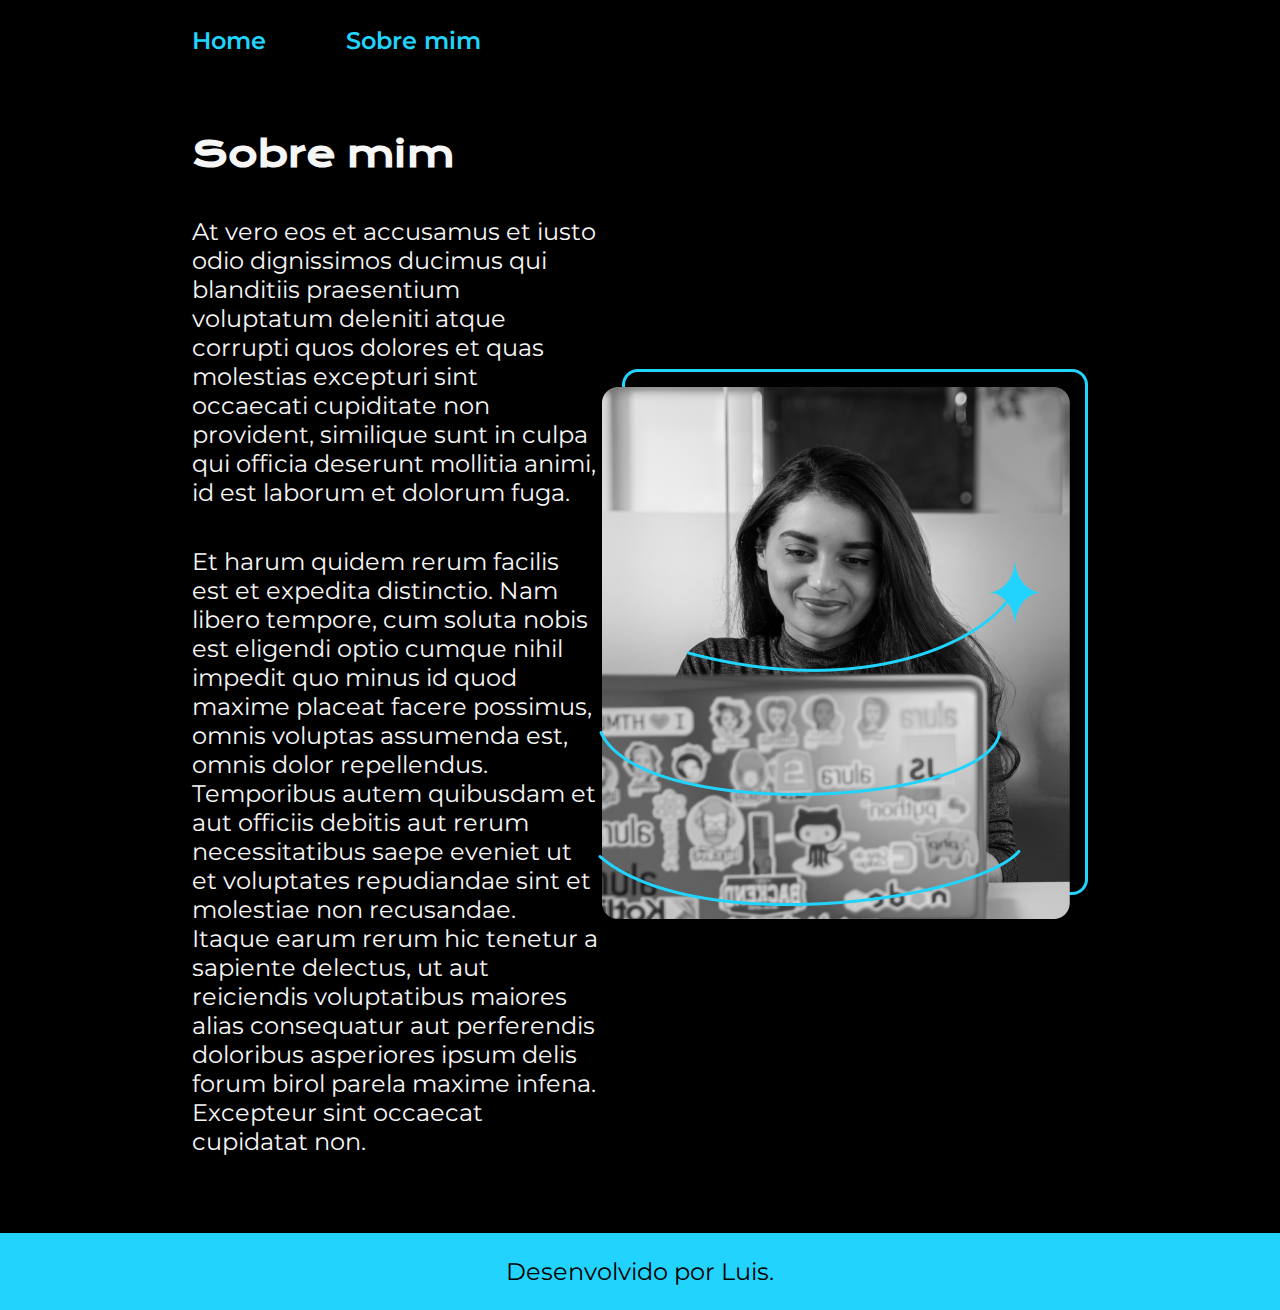
==== about.html @ 8aac28f0 "commit-2" ====
<!DOCTYPE html>
<html lang="en">
<head>
    <meta charset="UTF-8">
    <meta name="viewport" content="width=device-width, initial-scale=1.0">
    <title>Sobre mim</title>
    <link rel="stylesheet" href="./styles/style.css">
</head>
<body>
    <header class="cabecalho">
        <nav class="cabecalho__menu">
            <a class="cabecalho__menu__link" href="index.html">Home</a>
            <a class="cabecalho__menu__link" href="about.html">Sobre mim</a>
        </nav> 
    </header>
    <main class="apresentacao">
        <section class="apresentacao__conteudo">
            <h1 class="apresentacao__conteudo__titulo">Sobre mim</h1>
            <p class="apresentacao__conteudo__titulo__paragrafo">At vero eos et accusamus et iusto odio dignissimos ducimus qui blanditiis praesentium voluptatum deleniti atque corrupti quos dolores et quas molestias excepturi sint occaecati cupiditate non provident, similique sunt in culpa qui officia deserunt mollitia animi, id est laborum et dolorum fuga.</p>
            <p class="apresentacao__conteudo__titulo__paragrafo">Et harum quidem rerum facilis est et expedita distinctio. Nam libero tempore, cum soluta nobis est eligendi optio cumque nihil impedit quo minus id quod maxime placeat facere possimus, omnis voluptas assumenda est, omnis dolor repellendus. Temporibus autem quibusdam et aut officiis debitis aut rerum necessitatibus saepe eveniet ut et voluptates repudiandae sint et molestiae non recusandae. Itaque earum rerum hic tenetur a sapiente delectus, ut aut reiciendis voluptatibus maiores alias consequatur aut perferendis doloribus asperiores ipsum delis forum birol parela maxime infena. Excepteur sint occaecat cupidatat non.</p>
        </section>
        <img src="imagem.png" alt="imagem__about">
    </main>
    <footer class="rodape">Desenvolvido por Luis.</footer>
</body>
</html>
---- styles/style.css ----
@import url('https://fonts.googleapis.com/css2?family=Krona+One&family=Montserrat:ital,wght@0,100..900;1,100..900&display=swap');

:root {
    --cor-primaria: #F6F6F6;
    --cor-secundaria: #000000;
    --cor-terciaria: #22D4FD;
    --cor-hover: #272727;

    --fonte-principal: "Montserrat", serif;
    --fonte-titulo: "Krona One", serif;
}

* {
    margin: 0;
    padding: 0;
}

body {
    /*height: 100vh;*/
    box-sizing: border-box;
    background-color: var(--cor-secundaria);
    color : var(--cor-primaria);
}

.cabecalho{
    padding: 2% 0% 0% 15%;
}

.cabecalho__menu{
    display: flex;
    gap: 80px;
}

.cabecalho__menu__link{
    font-family: var(--fonte-principal);
    font-weight: 600;
    font-size: 24px;
    color: var(--cor-terciaria);
    text-decoration: none;
}

.apresentacao {
    padding: 6% 15%;
    display: flex;
    align-items: center;
    justify-content: space-between;
}

.apresentacao__conteudo{
    width: 615px;
    display: flex;
    flex-direction: column;
    gap: 40px;
}

.apresentacao__conteudo__titulo {
    font-size: 36px;
    font-family: var(--fonte-titulo);
}

.destaque-do-titulo {
    color: var(--cor-terciaria);
}

.apresentacao__conteudo__titulo__paragrafo {
    font-size: 24px;
    font-family: var(--fonte-principal);
}

.apresentacao__links {
    display: flex;
    justify-content: space-between;
    flex-direction: column;
    align-items: center;
    gap: 32px;
}

.apresentacao__links__titulo{
    font-family: var(--fonte-titulo);
    font-size: 24px;
    font-weight: 400;
}

.apresentacao__links__botao {
    display: flex;
    justify-content: center;
    border: 2px solid var(--cor-terciaria);
    width:378px;
    text-align: center;
    border-radius: 8px;
    font-size: 24px;
    padding: 21.5px 0;
    text-decoration: none;
    font-family: var(--fonte-principal);
    font-weight: 600;
    color: var(--cor-primaria);
    gap: 16px;
}

.apresentacao__links__botao:hover {
    background-color: var(--cor-hover);
}

.rodape{
    font-family: var(--fonte-principal);
    font-weight: 400;
    font-size: 24px;
    background-color: var(--cor-terciaria);
    color: var(--cor-secundaria);
    padding: 24px;
    text-align: center;
}
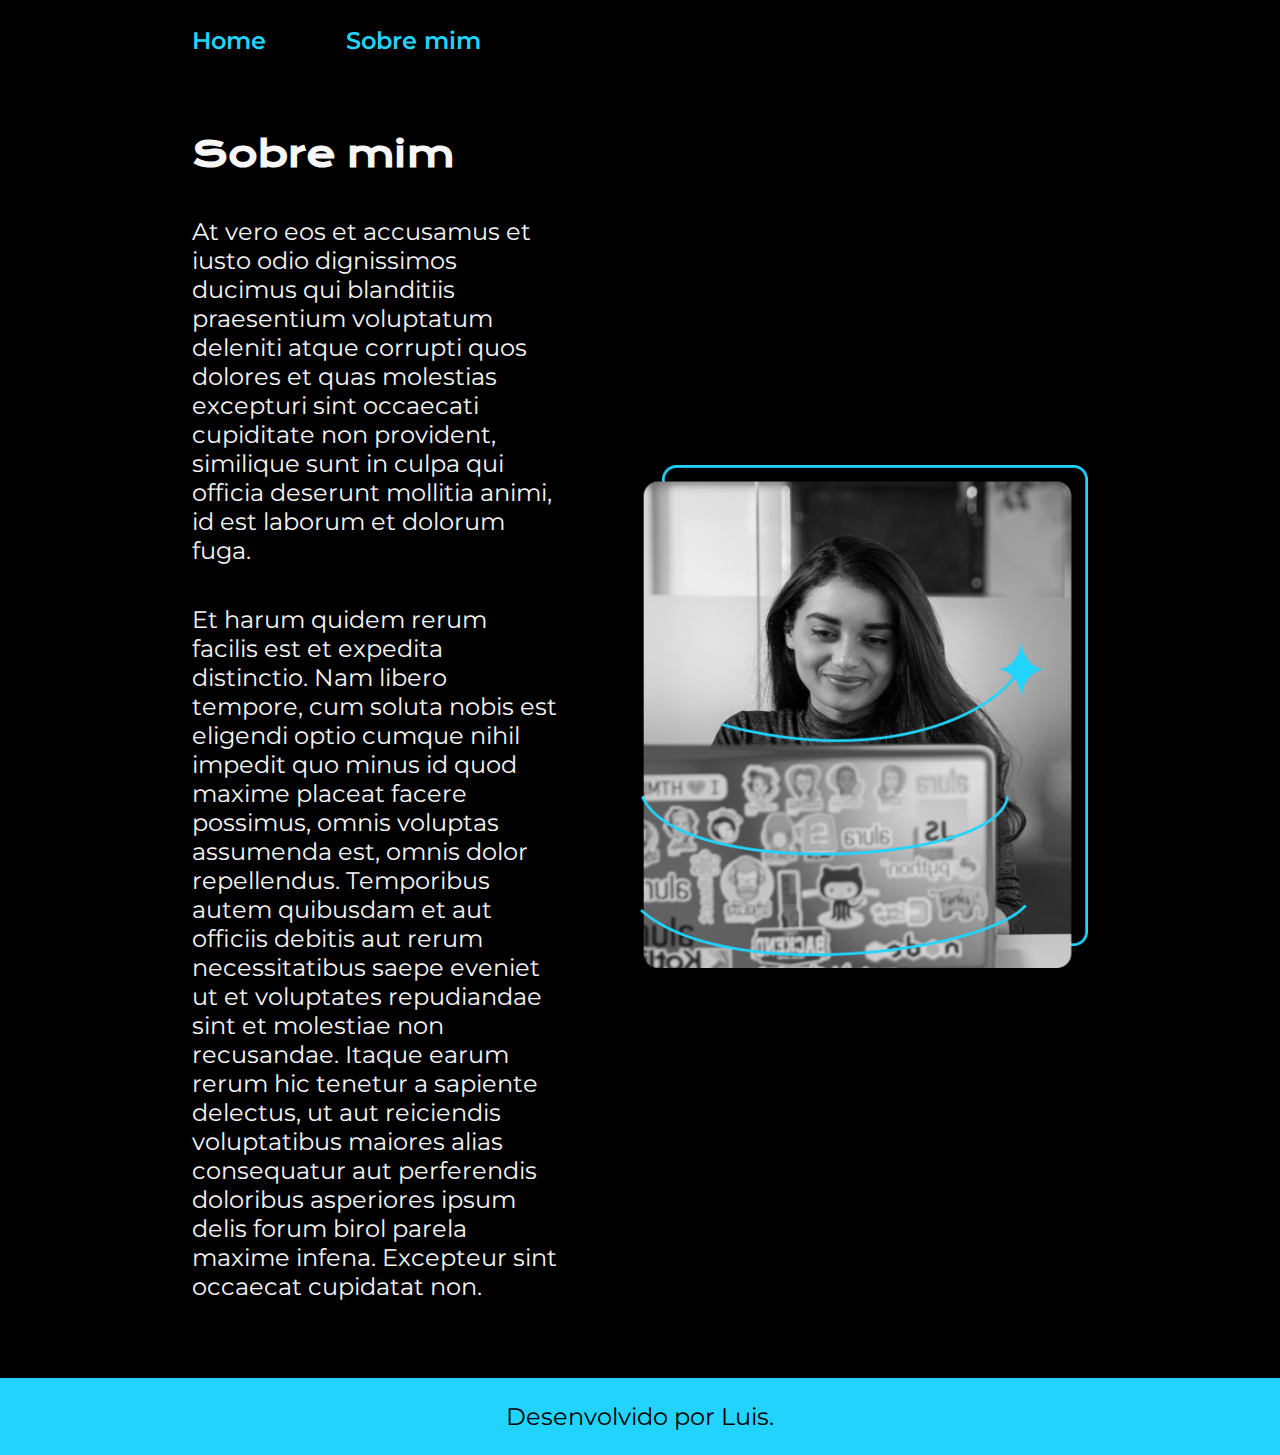
==== commit 1aa5139b: "commit_final" ====
--- a/about.html
+++ b/about.html
@@ -19,7 +19,7 @@
             <p class="apresentacao__conteudo__titulo__paragrafo">At vero eos et accusamus et iusto odio dignissimos ducimus qui blanditiis praesentium voluptatum deleniti atque corrupti quos dolores et quas molestias excepturi sint occaecati cupiditate non provident, similique sunt in culpa qui officia deserunt mollitia animi, id est laborum et dolorum fuga.</p>
             <p class="apresentacao__conteudo__titulo__paragrafo">Et harum quidem rerum facilis est et expedita distinctio. Nam libero tempore, cum soluta nobis est eligendi optio cumque nihil impedit quo minus id quod maxime placeat facere possimus, omnis voluptas assumenda est, omnis dolor repellendus. Temporibus autem quibusdam et aut officiis debitis aut rerum necessitatibus saepe eveniet ut et voluptates repudiandae sint et molestiae non recusandae. Itaque earum rerum hic tenetur a sapiente delectus, ut aut reiciendis voluptatibus maiores alias consequatur aut perferendis doloribus asperiores ipsum delis forum birol parela maxime infena. Excepteur sint occaecat cupidatat non.</p>
         </section>
-        <img src="imagem.png" alt="imagem__about">
+        <img class="apresentacao__imagem" src="imagem.png" alt="imagem__about">
     </main>
     <footer class="rodape">Desenvolvido por Luis.</footer>
 </body>
--- a/styles/style.css
+++ b/styles/style.css
@@ -34,7 +34,7 @@
 .cabecalho__menu__link{
     font-family: var(--fonte-principal);
     font-weight: 600;
-    font-size: 24px;
+    font-size: 1.5rem;
     color: var(--cor-terciaria);
     text-decoration: none;
 }
@@ -44,17 +44,18 @@
     display: flex;
     align-items: center;
     justify-content: space-between;
+    gap: 82px;
 }
 
 .apresentacao__conteudo{
-    width: 615px;
+    width: 50%;
     display: flex;
     flex-direction: column;
     gap: 40px;
 }
 
 .apresentacao__conteudo__titulo {
-    font-size: 36px;
+    font-size: 2.25rem;
     font-family: var(--fonte-titulo);
 }
 
@@ -63,7 +64,7 @@
 }
 
 .apresentacao__conteudo__titulo__paragrafo {
-    font-size: 24px;
+    font-size: 1.5rem;
     font-family: var(--fonte-principal);
 }
 
@@ -77,7 +78,7 @@
 
 .apresentacao__links__titulo{
     font-family: var(--fonte-titulo);
-    font-size: 24px;
+    font-size: 1.5rem;
     font-weight: 400;
 }
 
@@ -85,10 +86,10 @@
     display: flex;
     justify-content: center;
     border: 2px solid var(--cor-terciaria);
-    width:378px;
+    width: 50%;
     text-align: center;
     border-radius: 8px;
-    font-size: 24px;
+    font-size: 1.5rem;
     padding: 21.5px 0;
     text-decoration: none;
     font-family: var(--fonte-principal);
@@ -101,12 +102,35 @@
     background-color: var(--cor-hover);
 }
 
+.apresentacao__imagem {
+    width: 50%;
+}
+
 .rodape{
     font-family: var(--fonte-principal);
     font-weight: 400;
-    font-size: 24px;
+    font-size: 1.5rem;
     background-color: var(--cor-terciaria);
     color: var(--cor-secundaria);
     padding: 24px;
     text-align: center;
+}
+
+@media (max-width: 1200px) {
+    .cabecalho {
+        padding: 6%;
+    }
+
+    .cabecalho__menu {
+        justify-content: center;
+    }
+
+    .apresentacao {
+        flex-direction: column-reverse;
+        padding: 5%;
+    }
+
+    .apresentacao__conteudo {
+        width: auto;
+    }
 }